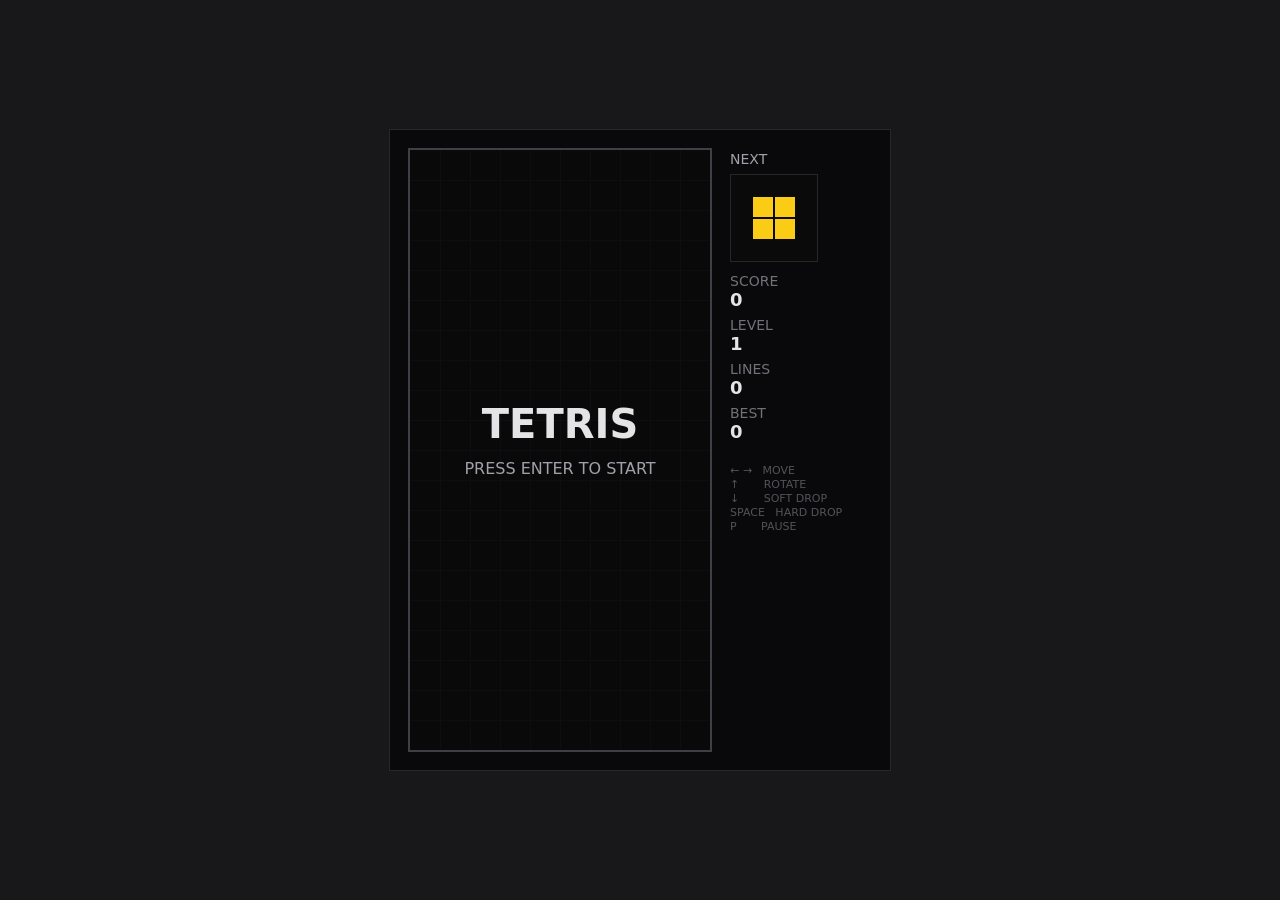
==== projects/proto-004-tetris/index.html @ 2e92c3b6 "proto-004-tetris: macro pass Standard 10x20 Tetris. 7 tetrominoes, 7-bag randomizer, simple rotation" ====
<!DOCTYPE html>
<html lang="en">
<head>
  <meta charset="UTF-8" />
  <title>Tetris (proto-004)</title>
  <link rel="stylesheet" href="style.css" />
</head>
<body>
  <canvas id="game" width="500" height="640"></canvas>
  <script src="game.js" defer></script>
</body>
</html>
---- projects/proto-004-tetris/style.css ----
html, body {
  margin: 0;
  padding: 0;
  height: 100%;
  background: #18181b;
  display: flex;
  align-items: center;
  justify-content: center;
  font-family: system-ui, sans-serif;
  color: #e4e4e7;
}

#game {
  background: #09090b;
  box-shadow: 0 0 0 1px #27272a;
}
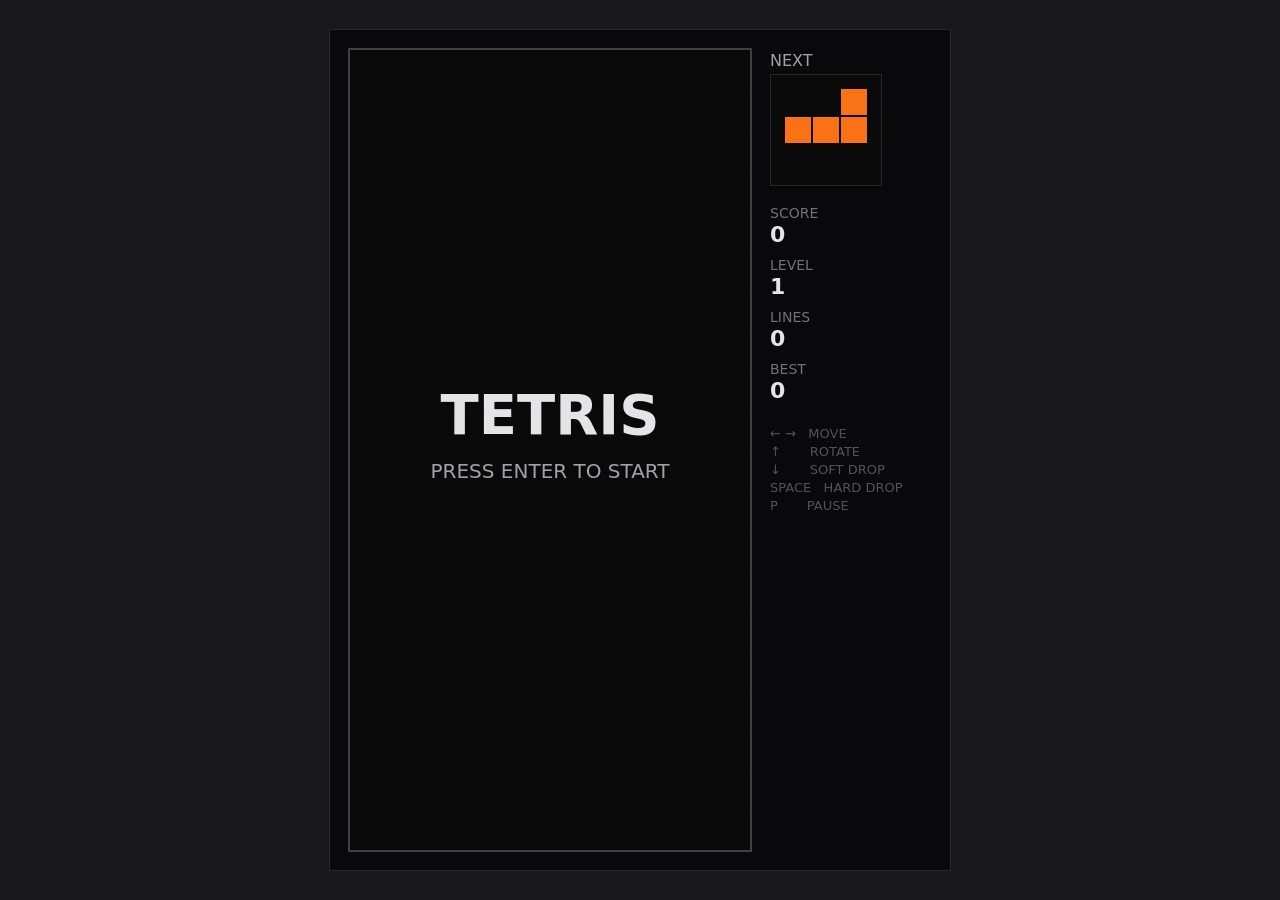
==== commit 8828ddfd: "proto-004-tetris: juice pass — resize, restart-from-pause, audio Per playtest, scope tight. No visua" ====
--- a/projects/proto-004-tetris/index.html
+++ b/projects/proto-004-tetris/index.html
@@ -6,7 +6,7 @@
   <link rel="stylesheet" href="style.css" />
 </head>
 <body>
-  <canvas id="game" width="500" height="640"></canvas>
+  <canvas id="game" width="620" height="840"></canvas>
   <script src="game.js" defer></script>
 </body>
 </html>
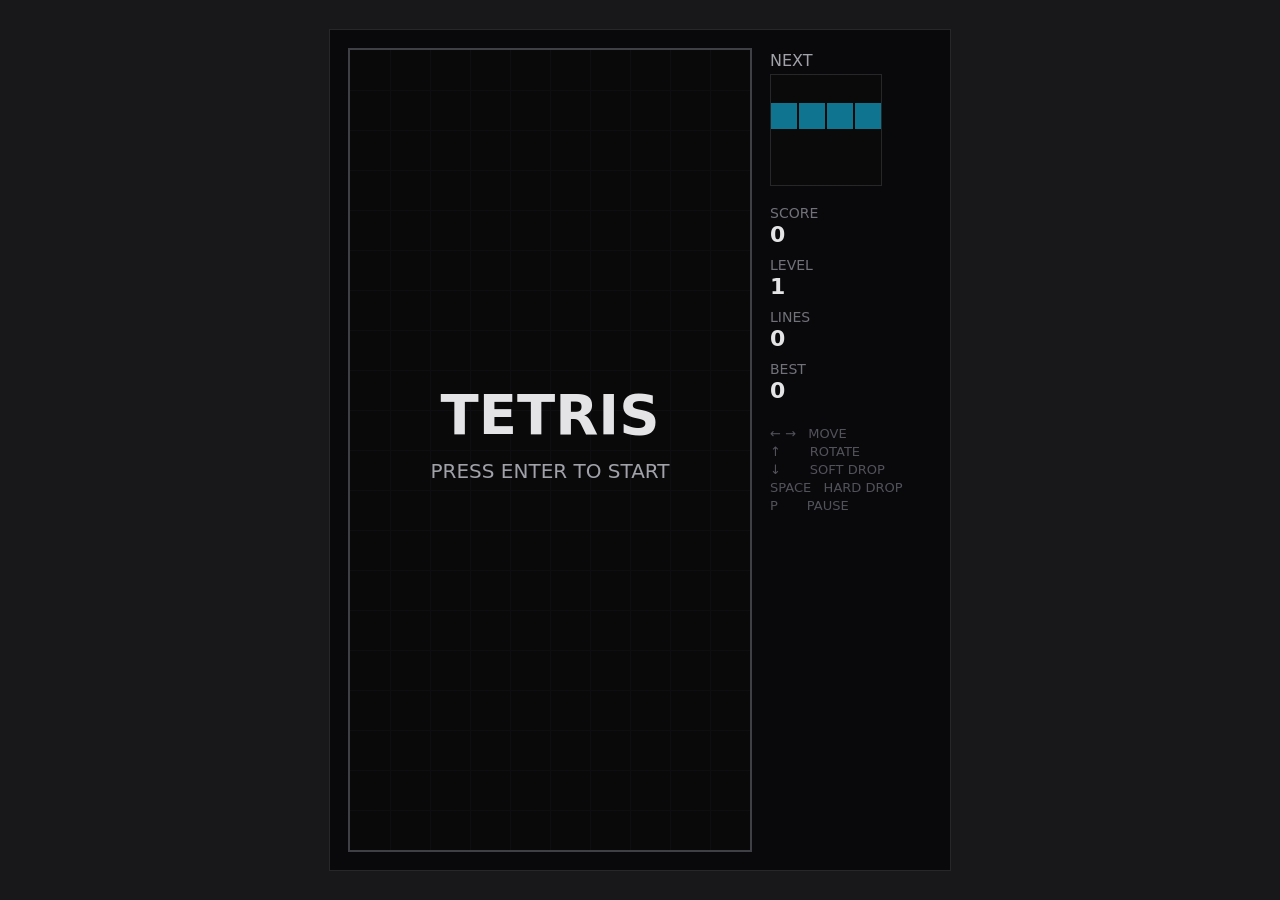
==== commit ed3875b7: "proto-004-tetris: muted palette + adaptive background music Colors: shifted from saturated 400-level" ====
--- a/projects/proto-004-tetris/index.html
+++ b/projects/proto-004-tetris/index.html
@@ -7,6 +7,6 @@
 </head>
 <body>
   <canvas id="game" width="620" height="840"></canvas>
-  <script src="game.js" defer></script>
+  <script src="game.js?v=20260516d" defer></script>
 </body>
 </html>
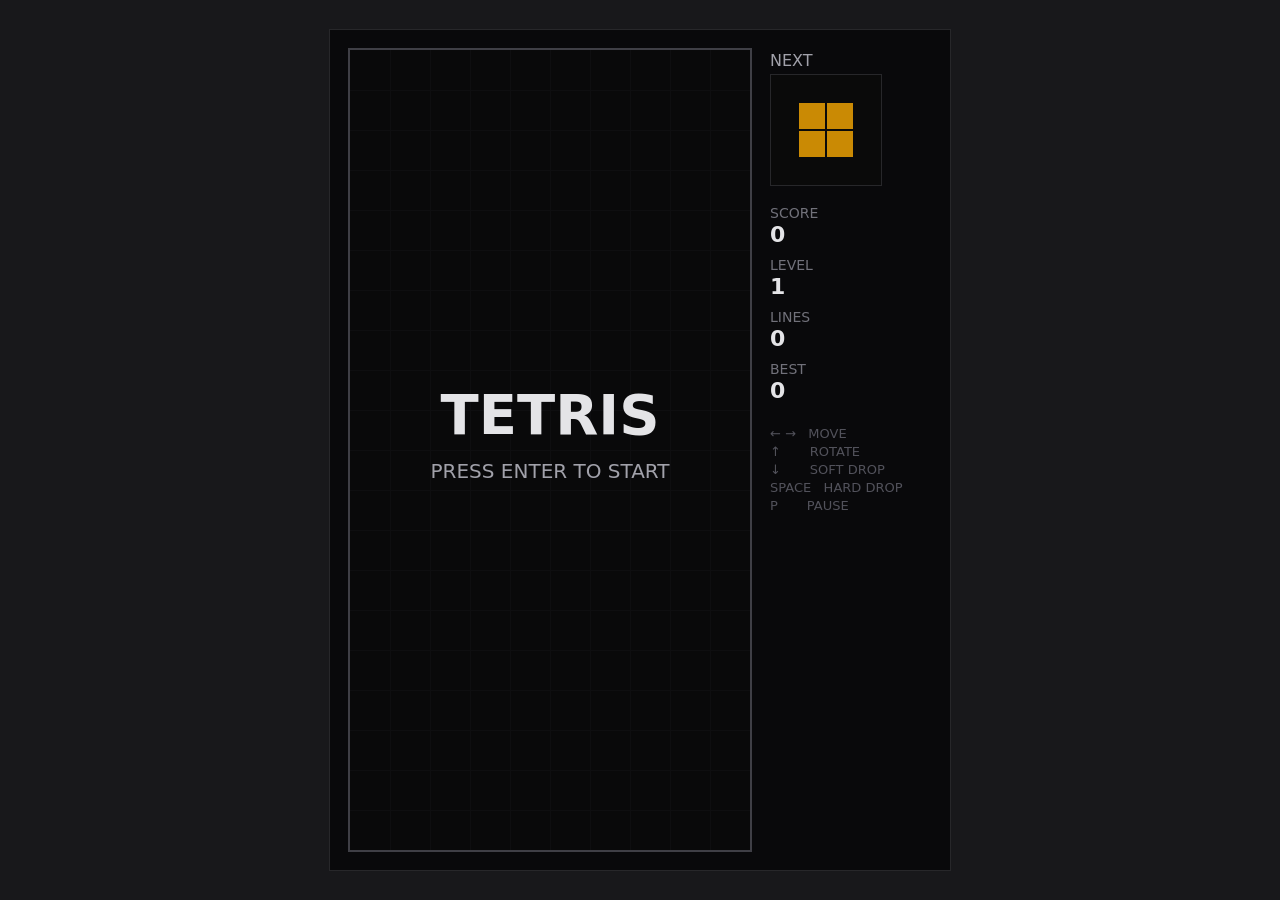
==== commit f16156bf: "proto-004-tetris: replace melodic music with ambient sine pad User feedback: previous sawtooth-bass " ====
--- a/projects/proto-004-tetris/index.html
+++ b/projects/proto-004-tetris/index.html
@@ -7,6 +7,6 @@
 </head>
 <body>
   <canvas id="game" width="620" height="840"></canvas>
-  <script src="game.js?v=20260516d" defer></script>
+  <script src="game.js?v=20260516e" defer></script>
 </body>
 </html>
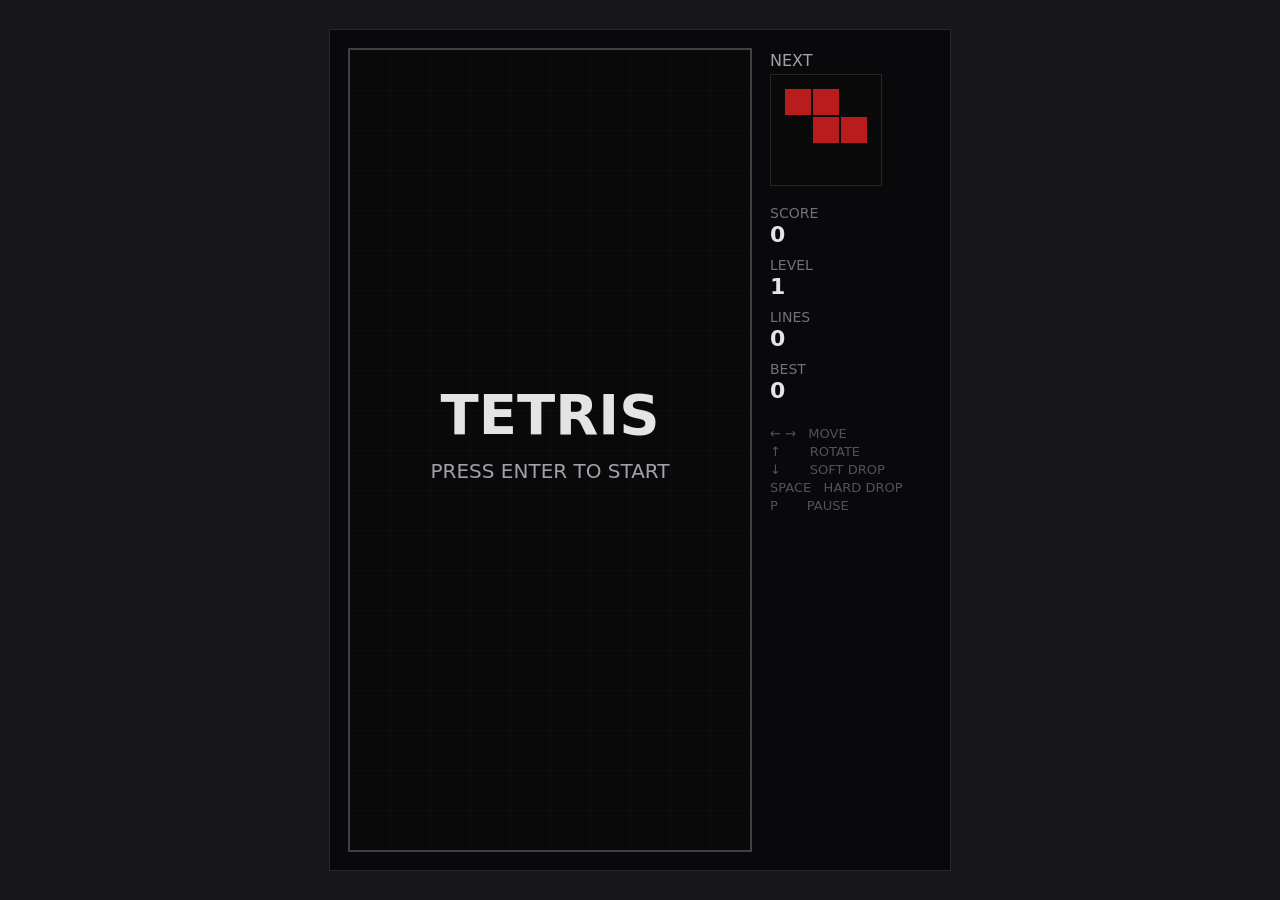
==== commit 4c59355d: "proto-004-tetris: replace ambient pad with light techno User feedback: ambient pad was 'still terrib" ====
--- a/projects/proto-004-tetris/index.html
+++ b/projects/proto-004-tetris/index.html
@@ -7,6 +7,6 @@
 </head>
 <body>
   <canvas id="game" width="620" height="840"></canvas>
-  <script src="game.js?v=20260516e" defer></script>
+  <script src="game.js?v=20260516f" defer></script>
 </body>
 </html>
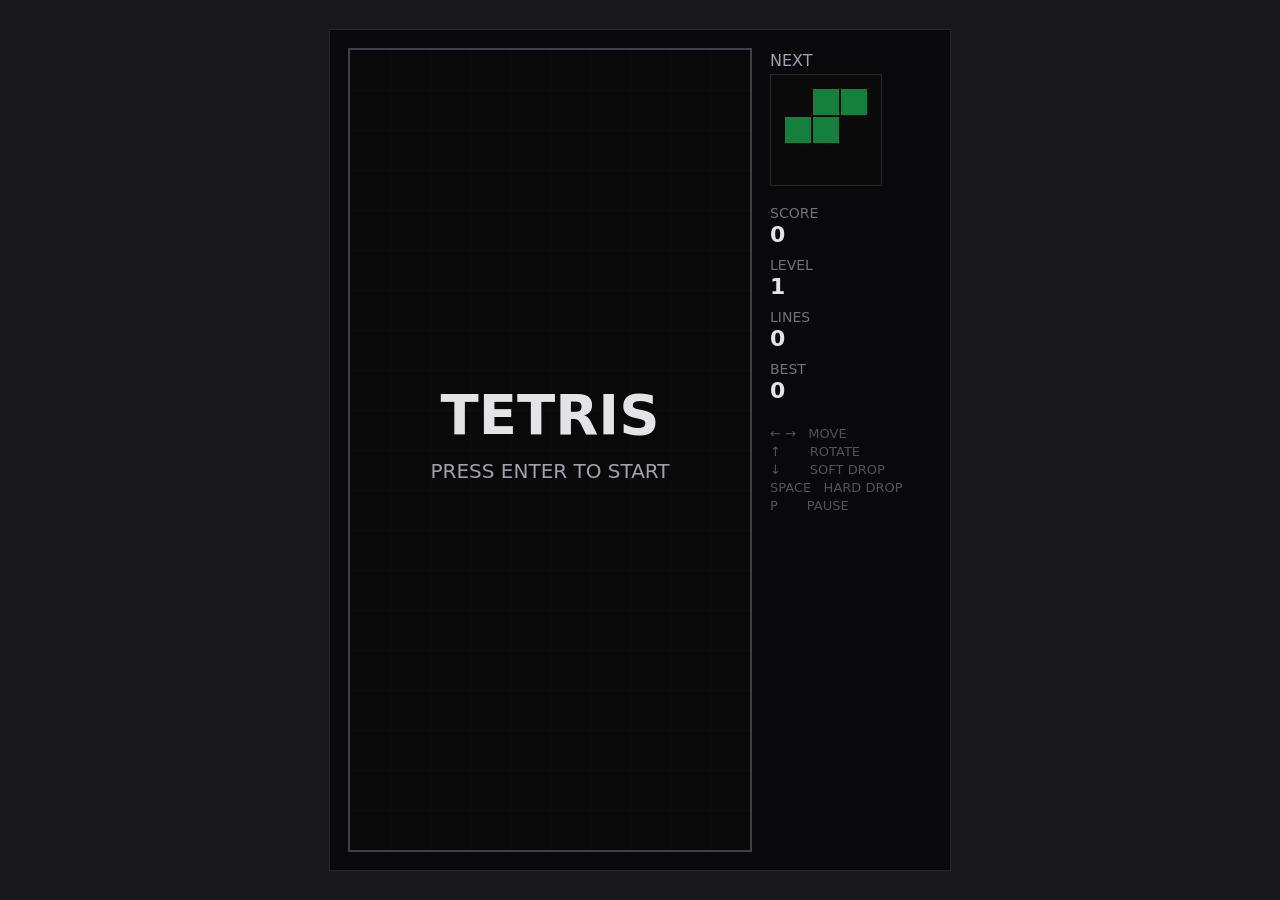
==== commit 425eabe4: "proto-004-tetris: ship final state — consistent techno, no intensity scaling User decision: lock the" ====
--- a/projects/proto-004-tetris/index.html
+++ b/projects/proto-004-tetris/index.html
@@ -7,6 +7,6 @@
 </head>
 <body>
   <canvas id="game" width="620" height="840"></canvas>
-  <script src="game.js?v=20260516f" defer></script>
+  <script src="game.js?v=20260516g" defer></script>
 </body>
 </html>
